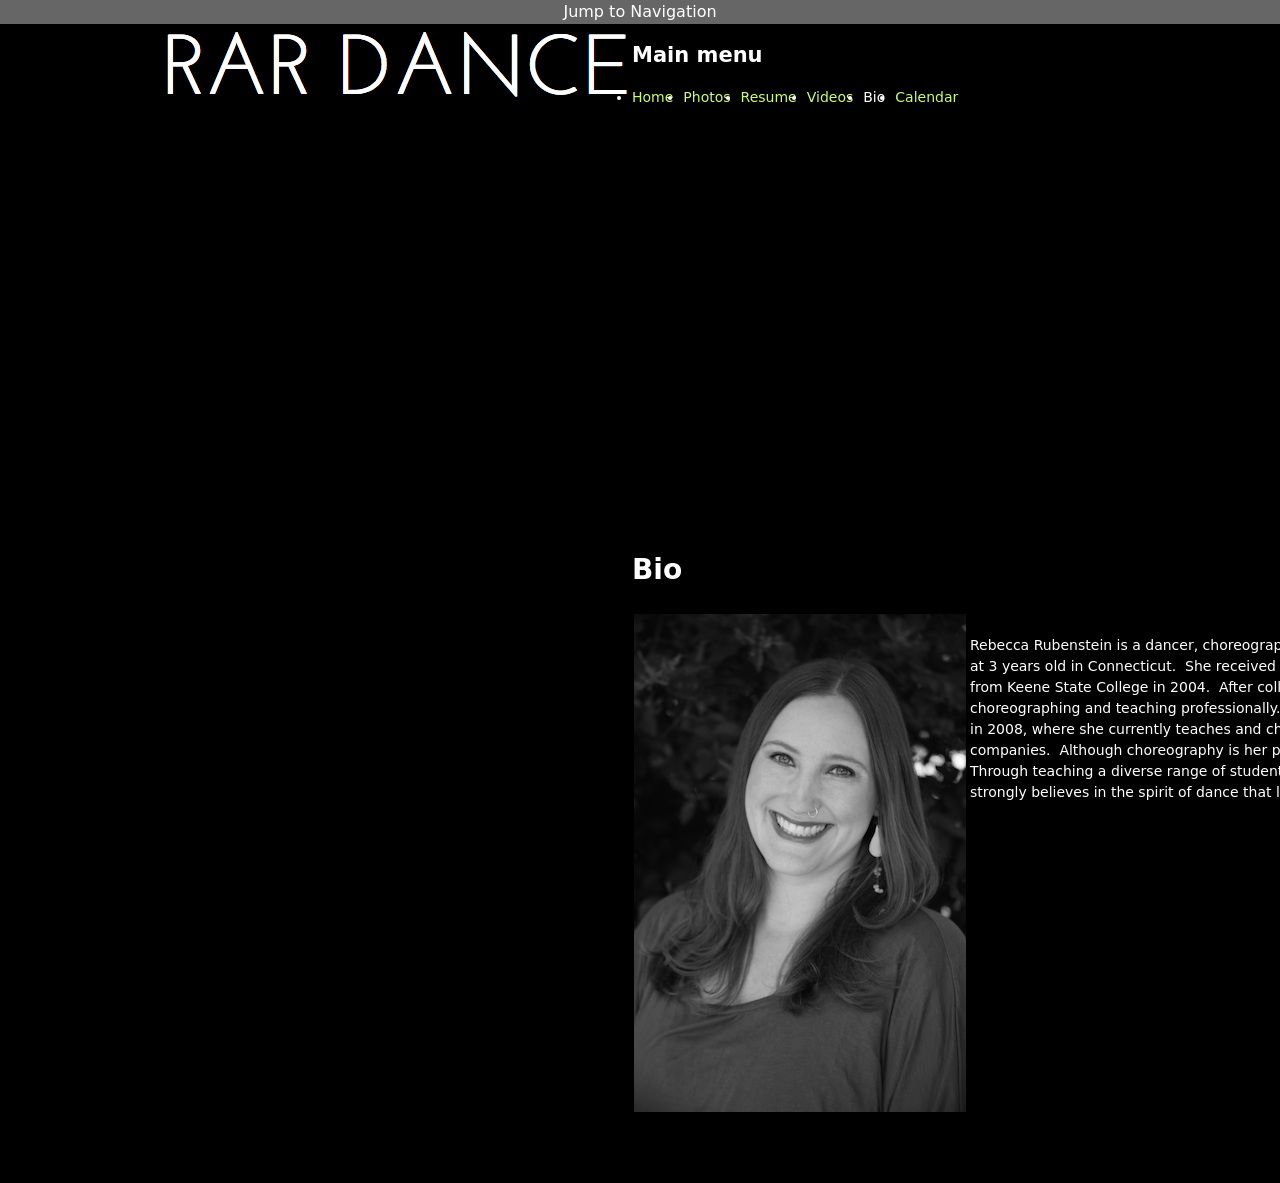
==== bio.html @ 09e0db0f "testing removal of additional dependencies" ====
<!DOCTYPE html PUBLIC "-//W3C//DTD XHTML+RDFa 1.0//EN"
  "http://www.w3.org/MarkUp/DTD/xhtml-rdfa-1.dtd">
<html xmlns="http://www.w3.org/1999/xhtml" xml:lang="en" version="XHTML+RDFa 1.0" dir="ltr"
  xmlns:content="http://purl.org/rss/1.0/modules/content/"
  xmlns:dc="http://purl.org/dc/terms/"
  xmlns:foaf="http://xmlns.com/foaf/0.1/"
  xmlns:og="http://ogp.me/ns#"
  xmlns:rdfs="http://www.w3.org/2000/01/rdf-schema#"
  xmlns:sioc="http://rdfs.org/sioc/ns#"
  xmlns:sioct="http://rdfs.org/sioc/types#"
  xmlns:skos="http://www.w3.org/2004/02/skos/core#"
  xmlns:xsd="http://www.w3.org/2001/XMLSchema#">


<!-- Mirrored from rardance.com/bio by HTTrack Website Copier/3.x [XR&CO'2013], Tue, 20 Dec 2016 23:33:53 GMT -->
<!-- Added by HTTrack --><meta http-equiv="content-type" content="text/html;charset=utf-8" /><!-- /Added by HTTrack -->
<head profile="http://www.w3.org/1999/xhtml/vocab">
  <meta http-equiv="Content-Type" content="text/html; charset=utf-8" />
<link rel="shortcut icon" href="sites/default/files/favicon.jpg" type="image/jpeg" />
<meta content="Bio" about="/bio" property="dc:title" />
<link rel="canonical" href="bio.html" />
<meta name="Generator" content="Drupal 7 (http://drupal.org)" />
<link rel="shortlink" href="node/20.html" />
  <title>Bio | RAR DANCE</title>
  <style type="text/css" media="all">@import url("modules/system/system.base.css?");
@import url("modules/system/system.menus.css?");
@import url("modules/system/system.messages.css?");
@import url("modules/system/system.theme.css?");</style>
<style type="text/css" media="all">@import url("http://rardance.com/modules/date/date_api/date.css?");
@import url("http://rardance.com/modules/field/theme/field.css?");
@import url("http://rardance.com/modules/node/node.css?");
@import url("http://rardance.com/modules/user/user.css?");
@import url("http://rardance.com/modules/views/css/views.css?");</style>
<style type="text/css" media="all">@import url("http://rardance.com/modules/ctools/css/ctools.css?");</style>
<style type="text/css" media="all">@import url("sites/all/themes/zensubtheme/css/html-resetd41d.css?");
@import url("sites/all/themes/zensubtheme/css/wireframesd41d.css?");
@import url("sites/all/themes/zensubtheme/css/layout-fixedd41d.css?");
@import url("sites/all/themes/zensubtheme/css/page-backgroundsd41d.css?");
@import url("sites/all/themes/zensubtheme/css/tabsd41d.css?");
@import url("sites/all/themes/zensubtheme/css/pagesd41d.css?");
@import url("sites/all/themes/zensubtheme/css/blocksd41d.css?");
@import url("sites/all/themes/zensubtheme/css/navigationd41d.css?");
@import url("sites/all/themes/zensubtheme/css/views-stylesd41d.css?");
@import url("sites/all/themes/zensubtheme/css/nodesd41d.css?");
@import url("sites/all/themes/zensubtheme/css/commentsd41d.css?");
@import url("sites/all/themes/zensubtheme/css/formsd41d.css?");
@import url("sites/all/themes/zensubtheme/css/fieldsd41d.css?");</style>
<style type="text/css" media="print">@import url("sites/all/themes/zensubtheme/css/printd41d.css?");</style>

<!--[if lte IE 7]>
<style type="text/css" media="all">@import url("http://rardance.com/sites/all/themes/zensubtheme/css/ie7.css?");</style>
<![endif]-->

<!--[if lte IE 6]>
<style type="text/css" media="all">@import url("http://rardance.com/sites/all/themes/zensubtheme/css/ie6.css?");</style>
<![endif]-->
  <script type="text/javascript" src="misc/jquery.js"></script>
<script type="text/javascript" src="misc/jquery.once.js"></script>
<script type="text/javascript" src="misc/drupal.js?"></script>
<script type="text/javascript">
<!--//--><![CDATA[//><!--
jQuery.extend(Drupal.settings, {"basePath":"\/","pathPrefix":"","ajaxPageState":{"theme":"zensubtheme","theme_token":"W3MUs5GBgLD0_UbovNtHuzbP_yA2ii5OO7Ua9K89ldQ","js":{"misc\/jquery.js":1,"misc\/jquery.once.js":1,"misc\/drupal.js":1},"css":{"modules\/system\/system.base.css":1,"modules\/system\/system.menus.css":1,"modules\/system\/system.messages.css":1,"modules\/system\/system.theme.css":1,"modules\/date\/date_api\/date.css":1,"modules\/field\/theme\/field.css":1,"modules\/node\/node.css":1,"modules\/user\/user.css":1,"modules\/views\/css\/views.css":1,"modules\/ctools\/css\/ctools.css":1,"sites\/all\/themes\/zensubtheme\/css\/html-reset.css":1,"sites\/all\/themes\/zensubtheme\/css\/wireframes.css":1,"sites\/all\/themes\/zensubtheme\/css\/layout-fixed.css":1,"sites\/all\/themes\/zensubtheme\/css\/page-backgrounds.css":1,"sites\/all\/themes\/zensubtheme\/css\/tabs.css":1,"sites\/all\/themes\/zensubtheme\/css\/pages.css":1,"sites\/all\/themes\/zensubtheme\/css\/blocks.css":1,"sites\/all\/themes\/zensubtheme\/css\/navigation.css":1,"sites\/all\/themes\/zensubtheme\/css\/views-styles.css":1,"sites\/all\/themes\/zensubtheme\/css\/nodes.css":1,"sites\/all\/themes\/zensubtheme\/css\/comments.css":1,"sites\/all\/themes\/zensubtheme\/css\/forms.css":1,"sites\/all\/themes\/zensubtheme\/css\/fields.css":1,"sites\/all\/themes\/zensubtheme\/css\/print.css":1,"sites\/all\/themes\/zensubtheme\/css\/ie7.css":1,"sites\/all\/themes\/zensubtheme\/css\/ie6.css":1}}});
//--><!]]>
</script>
</head>
<body class="html not-front not-logged-in no-sidebars page-node page-node- page-node-20 node-type-page section-bio" >
  <div id="skip-link">
    <a href="#main-menu" class="element-invisible element-focusable">Jump to Navigation</a>
  </div>
    
<div id="page-wrapper"><div id="page">

  <div id="header"><div class="section clearfix">

          <a href="index.html" title="Home" rel="home" id="logo"><img src="sites/default/files/rar_dance.png" alt="Home" /></a>
    
    
    
    
  </div></div><!-- /.section, /#header -->

  <div id="main-wrapper"><div id="main" class="clearfix with-navigation">

    <div id="content" class="column"><div class="section">
        <div class="region region-highlighted">
    <div id="block-block-3" class="block block-block first last odd">

      
  <div class="content">
    <p><iframe frameborder="0" height="435" scrolling="no" src="http://www.rardance.com/nivo-slider/slider3/slider3.html" width="1000"></iframe></p>
  </div>

</div><!-- /.block -->
  </div><!-- /.region -->
      <a id="main-content"></a>
                    <h1 class="title" id="page-title">Bio</h1>
                                            <div class="region region-content">
    <div id="block-system-main" class="block block-system first last odd">

      
  <div class="content">
    <div id="node-20" class="node node-page view-mode-full clearfix" about="/bio" typeof="foaf:Document">

  
      
  
  
  <div class="content">
    <div class="field field-name-body field-type-text-with-summary field-label-hidden"><div class="field-items"><div class="field-item even" property="content:encoded"><table align="center" border="0" cellpadding="2" cellspacing="1" style="width: 1000px; "><tbody><tr><td><a href="headshots/muted_color_hs_rebecca_rubenstein.jpg" onmouseout="headshot.src='headshots/bw_hs_rebecca_rubenstein.jpg';" onmouseover="headshot.src='headshots/muted_color_hs_rebecca_rubenstein.jpg';" target="_blank"><img border="0" name="headshot" src="headshots/bw_hs_rebecca_rubenstein.jpg" id="headshot" /></a></td>
<td valign="top">
<p>Rebecca Rubenstein is a dancer, choreographer and teacher.  She started her dance training at 3 years old in Connecticut.  She received her Bachelor of Arts Degree in Modern Dance from Keene State College in 2004.  After college, Rebecca moved to California and started choreographing and teaching professionally. She then moved to the San Francisco Bay Area in 2008, where she currently teaches and choreographs professionally for multiple companies.  Although choreography is her passion, she loves the joy performing brings.  Through teaching a diverse range of students, her life has been greatly enriched.  Rebecca strongly believes in the spirit of dance that lives within each individual. </p>
</td>
</tr></tbody></table><p> </p>
</div></div></div>  </div>

  
  
</div><!-- /.node -->
  </div>

</div><!-- /.block -->
  </div><!-- /.region -->
    </div></div><!-- /.section, /#content -->

          <div id="navigation"><div class="section clearfix">

        <h2 class="element-invisible">Main menu</h2><ul id="main-menu" class="links inline clearfix"><li class="menu-230 first"><a href="index.html">Home</a></li>
<li class="menu-558"><a href="node/14.html" title="Photos">Photos</a></li>
<li class="menu-324"><a href="resume.html" title="Rebecca Rubenstein&#039;s Resume">Resume</a></li>
<li class="menu-627"><a href="video.html" title="Rebecca&#039;s Videos">Videos</a></li>
<li class="menu-656 active-trail active"><a href="bio.html" title="About Rebecca Rubenstein" class="active-trail active">Bio</a></li>
<li class="menu-628 last"><a href="node/18.html" title="Calendar Of Events">Calendar</a></li>
</ul>
        
      </div></div><!-- /.section, /#navigation -->
    
    
    
  </div></div><!-- /#main, /#main-wrapper -->

  
</div></div><!-- /#page, /#page-wrapper -->

  </body>

<!-- Mirrored from rardance.com/bio by HTTrack Website Copier/3.x [XR&CO'2013], Tue, 20 Dec 2016 23:33:54 GMT -->
</html>
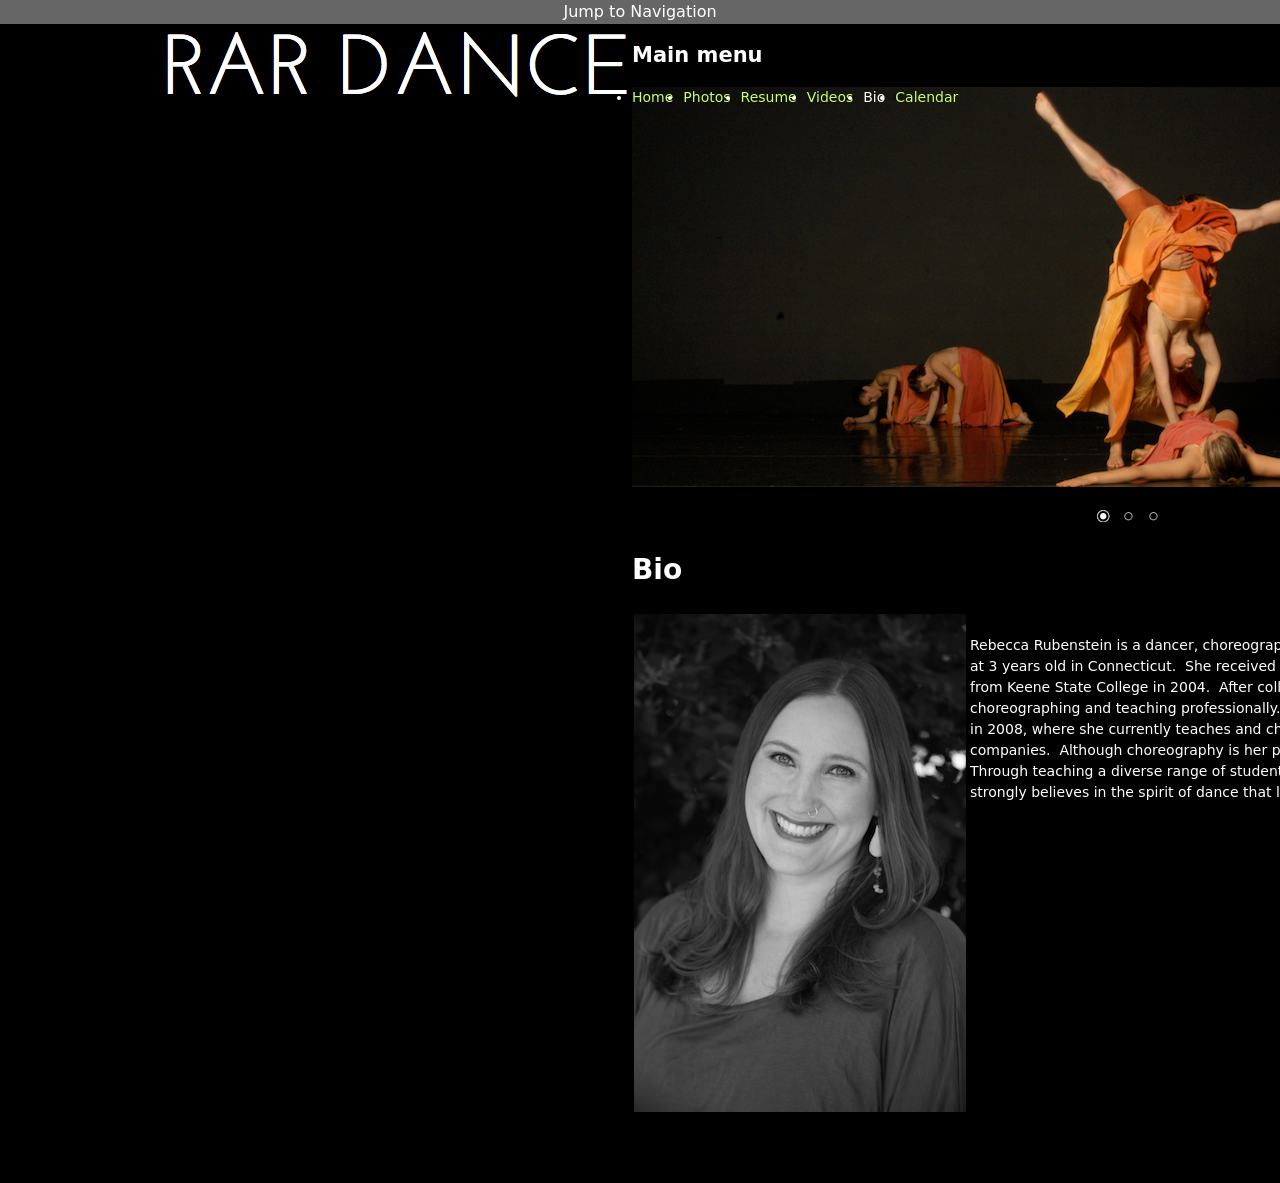
==== commit 47246533: "testing removal of additional dependencies" ====
--- a/bio.html
+++ b/bio.html
@@ -87,7 +87,7 @@
 
       
   <div class="content">
-    <p><iframe frameborder="0" height="435" scrolling="no" src="http://www.rardance.com/nivo-slider/slider3/slider3.html" width="1000"></iframe></p>
+    <p><iframe frameborder="0" height="435" scrolling="no" src="nivo-slider/slider3/slider3.html" width="1000"></iframe></p>
   </div>
 
 </div><!-- /.block -->
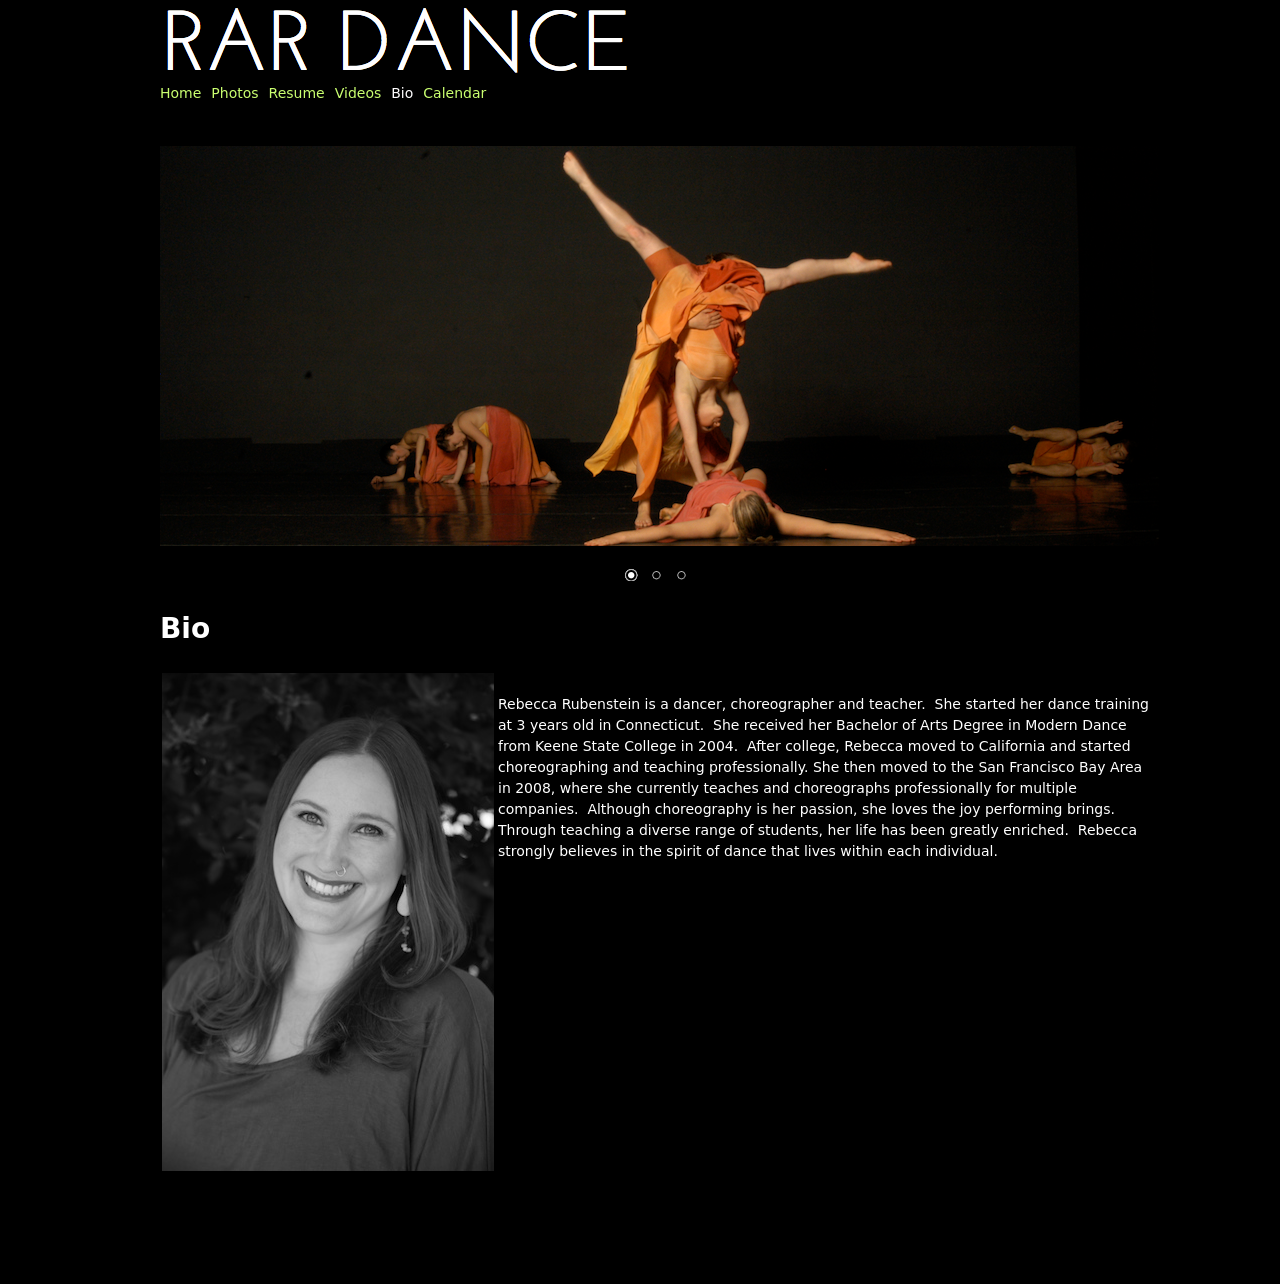
==== commit fe6323e7: "removing extraneous ?" ====
--- a/bio.html
+++ b/bio.html
@@ -22,16 +22,16 @@
 <meta name="Generator" content="Drupal 7 (http://drupal.org)" />
 <link rel="shortlink" href="node/20.html" />
   <title>Bio | RAR DANCE</title>
-  <style type="text/css" media="all">@import url("modules/system/system.base.css?");
+  <style type="text/css" media="all">@import url("modules/system/system.base.css");
 @import url("modules/system/system.menus.css?");
 @import url("modules/system/system.messages.css?");
 @import url("modules/system/system.theme.css?");</style>
-<style type="text/css" media="all">@import url("http://rardance.com/modules/date/date_api/date.css?");
-@import url("http://rardance.com/modules/field/theme/field.css?");
-@import url("http://rardance.com/modules/node/node.css?");
-@import url("http://rardance.com/modules/user/user.css?");
-@import url("http://rardance.com/modules/views/css/views.css?");</style>
-<style type="text/css" media="all">@import url("http://rardance.com/modules/ctools/css/ctools.css?");</style>
+<style type="text/css" media="all">@import url("modules/date/date_api/date.css");
+@import url("modules/field/theme/field.css?");
+@import url("modules/node/node.css?");
+@import url("modules/user/user.css?");
+@import url("modules/views/css/views.css?");</style>
+<style type="text/css" media="all">@import url("modules/ctools/css/ctools.css?");</style>
 <style type="text/css" media="all">@import url("sites/all/themes/zensubtheme/css/html-resetd41d.css?");
 @import url("sites/all/themes/zensubtheme/css/wireframesd41d.css?");
 @import url("sites/all/themes/zensubtheme/css/layout-fixedd41d.css?");
@@ -48,11 +48,11 @@
 <style type="text/css" media="print">@import url("sites/all/themes/zensubtheme/css/printd41d.css?");</style>
 
 <!--[if lte IE 7]>
-<style type="text/css" media="all">@import url("http://rardance.com/sites/all/themes/zensubtheme/css/ie7.css?");</style>
+<style type="text/css" media="all">@import url("sites/all/themes/zensubtheme/css/ie7.css?");</style>
 <![endif]-->
 
 <!--[if lte IE 6]>
-<style type="text/css" media="all">@import url("http://rardance.com/sites/all/themes/zensubtheme/css/ie6.css?");</style>
+<style type="text/css" media="all">@import url("sites/all/themes/zensubtheme/css/ie6.css?");</style>
 <![endif]-->
   <script type="text/javascript" src="misc/jquery.js"></script>
 <script type="text/javascript" src="misc/jquery.once.js"></script>
